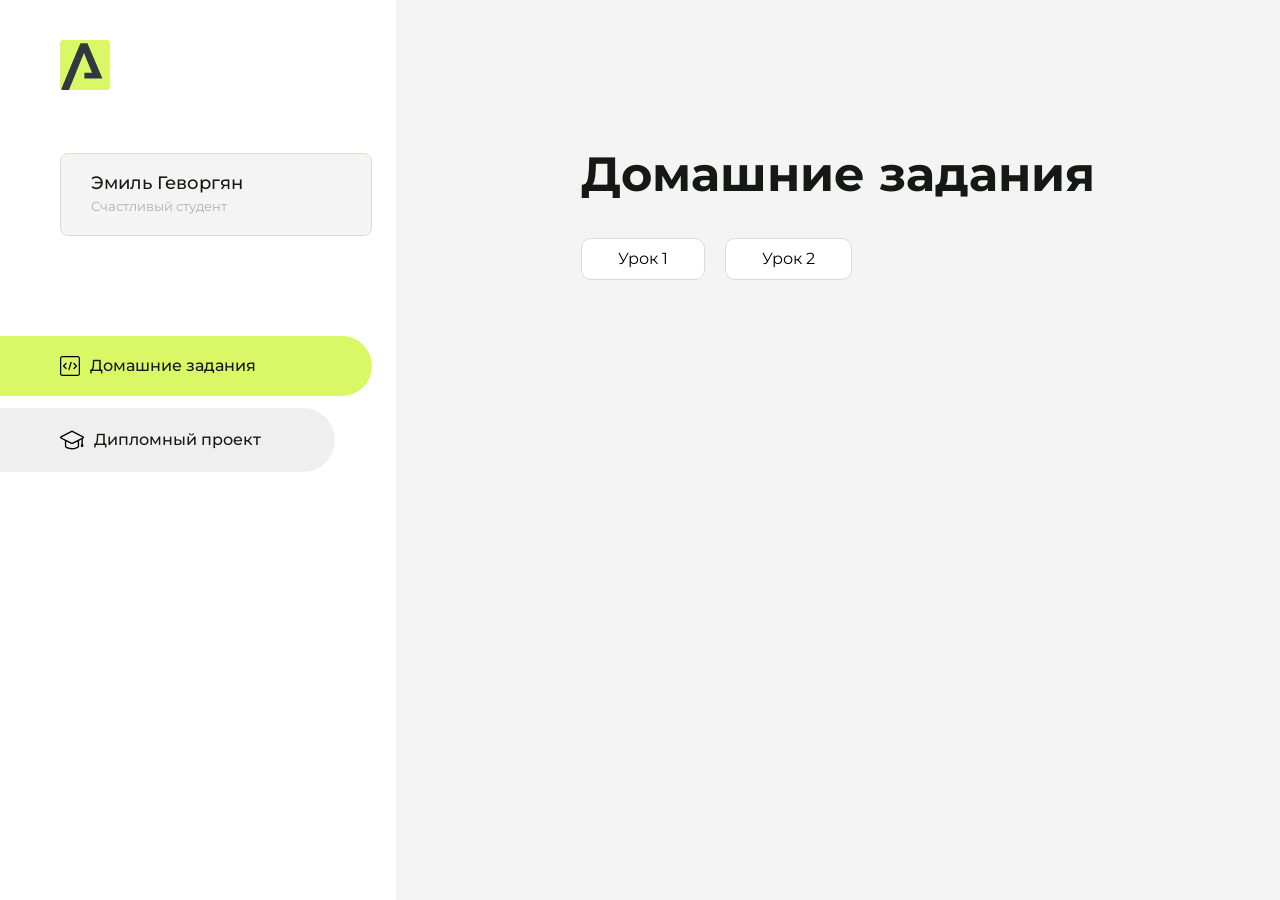
==== index.html @ ec7165cc "Update index.html" ====
<!DOCTYPE html>
<html lang="en">
<head>
    <meta charset="UTF-8">
    <meta name="viewport" content="width=device-width, initial-scale=1.0">
    <title>Домашняя работа</title>
    <link rel="shortcut icon" href="src/logo.ico" type="image/x-icon">
    <link rel="preconnect" href="https://fonts.googleapis.com">
    <link rel="preconnect" href="https://fonts.gstatic.com" crossorigin>
    <link href="https://fonts.googleapis.com/css2?family=Montserrat:wght@400;500;700&family=Rubik:wght@500&display=swap"
          rel="stylesheet">
    <link rel="stylesheet" href="src/style.css">
</head>
<body id="body">
<div class="overlay" id="overlay"></div>
<div class="layout">
    <div class="burger" id="burger">
        <svg viewBox="0 0 24 24" fill="none" xmlns="http://www.w3.org/2000/svg">
            <g id="SVGRepo_bgCarrier" stroke-width="0"></g>
            <g id="SVGRepo_tracerCarrier" stroke-linecap="round" stroke-linejoin="round"></g>
            <g id="SVGRepo_iconCarrier">
                <path d="M4 18L20 18" stroke="#DAF765" stroke-width="2" stroke-linecap="round"></path>
                <path d="M4 12L20 12" stroke="#DAF765" stroke-width="2" stroke-linecap="round"></path>
                <path d="M4 6L20 6" stroke="#DAF765" stroke-width="2" stroke-linecap="round"></path>
            </g>
        </svg>
    </div>
    <aside class="sidebar" id="sidebar">
        <div class="sidebar__inner">
            <div class="logo">
                <svg width="50" height="50" viewBox="0 0 50 50" fill="none" xmlns="http://www.w3.org/2000/svg">
                    <g clip-path="url(#clip0_513_74730)">
                        <path d="M46.17 -0.257004H3.83C1.57281 -0.257004 -0.257 1.57281 -0.257 3.83V46.17C-0.257 48.4272 1.57281 50.257 3.83 50.257H46.17C48.4272 50.257 50.257 48.4272 50.257 46.17V3.83C50.257 1.57281 48.4272 -0.257004 46.17 -0.257004Z"
                              fill="#DAF765"/>
                        <path d="M24.375 38.4H42.461L27.441 3.1585H20.4355C20.4355 3.1585 6.7895 35.881 1.1945 49.294C2.015 50.0275 3.0945 50.257 3.6945 50.257H8.8445L23.954 13.07L32.0465 32.8285H24.375V38.4Z"
                              fill="#323843"/>
                    </g>
                    <defs>
                        <clipPath id="clip0_513_74730">
                            <rect width="50" height="50" fill="white"/>
                        </clipPath>
                    </defs>
                </svg>
            </div>
            <div class="sidebar__user">
                <div class="sidebar__name">Эмиль Геворгян</div>
                <div class="sidebar__text">Счастливый студент</div>
            </div>
            <div class="sidebar__tabs">
                <div class="sidebar__item">
                    <button class="sidebar__button active" id="tasks">
                        <svg xmlns="http://www.w3.org/2000/svg" width="20" height="20" viewBox="0 0 20 20" fill="none">
                            <g clip-path="url(#clip0_704_74543)">
                                <path d="M17.7083 20H2.29167C1.0275 20 0 18.9725 0 17.7083V2.29167C0 1.0275 1.0275 0 2.29167 0H17.7083C18.9725 0 20 1.0275 20 2.29167V17.7083C20 18.9725 18.9725 20 17.7083 20ZM2.29167 1.25C1.7175 1.25 1.25 1.7175 1.25 2.29167V17.7083C1.25 18.2825 1.7175 18.75 2.29167 18.75H17.7083C18.2825 18.75 18.75 18.2825 18.75 17.7083V2.29167C18.75 1.7175 18.2825 1.25 17.7083 1.25H2.29167Z"
                                      fill="black"/>
                                <path d="M6.04167 13.125C5.88167 13.125 5.72167 13.0642 5.6 12.9417L3.1 10.4417C2.85583 10.1975 2.85583 9.80167 3.1 9.5575L5.6 7.0575C5.84417 6.81333 6.24 6.81333 6.48417 7.0575C6.72833 7.30167 6.72833 7.6975 6.48417 7.94167L4.42583 10L6.48417 12.0583C6.72833 12.3025 6.72833 12.6983 6.48417 12.9425C6.36167 13.0642 6.20167 13.125 6.04167 13.125Z"
                                      fill="black"/>
                                <path d="M8.95833 14.1667C8.9 14.1667 8.84 14.1583 8.78167 14.1417C8.45083 14.0442 8.26083 13.6967 8.35833 13.3658L10.4417 6.28251C10.5392 5.95084 10.8892 5.76417 11.2175 5.85917C11.5483 5.95667 11.7383 6.30417 11.6408 6.63501L9.5575 13.7183C9.47833 13.9908 9.22833 14.1667 8.95833 14.1667Z"
                                      fill="black"/>
                                <path d="M13.9583 13.125C13.7983 13.125 13.6383 13.0642 13.5167 12.9417C13.2725 12.6975 13.2725 12.3017 13.5167 12.0575L15.575 9.99916L13.5167 7.94083C13.2725 7.69666 13.2725 7.30083 13.5167 7.05666C13.7608 6.81249 14.1567 6.81249 14.4008 7.05666L16.9008 9.55666C17.145 9.80083 17.145 10.1967 16.9008 10.4408L14.4008 12.9408C14.2783 13.0642 14.1183 13.125 13.9583 13.125Z"
                                      fill="black"/>
                            </g>
                            <defs>
                                <clipPath id="clip0_704_74543">
                                    <rect width="20" height="20" fill="white"/>
                                </clipPath>
                            </defs>
                        </svg>
                        <span>Домашние задания</span></button>
                </div>
                <div class="sidebar__item">
                    <button class="sidebar__button" id="diplom">
                        <svg xmlns="http://www.w3.org/2000/svg" width="24" height="24" viewBox="0 0 24 24" fill="none">
                            <g clip-path="url(#clip0_704_74553)">
                                <path d="M23.2628 10.5971C23.7176 10.365 24 9.90375 24 9.39337C24 8.883 23.7176 8.42175 23.2628 8.18962L12.6135 2.75362C12.2291 2.55824 11.7705 2.55787 11.3854 2.75399L0.736875 8.19C0.282375 8.42175 0 8.883 0 9.39337C0 9.90375 0.282375 10.365 0.736875 10.5971L4.89038 12.7177V18.2074C4.89038 19.8154 8.412 21.393 12 21.393C15.5884 21.393 19.1096 19.815 19.1096 18.2074V12.7174L21.4609 11.517V15.8017L20.901 17.2305C20.7409 17.6389 20.7934 18.0994 21.0405 18.4616C21.2876 18.8246 21.6979 19.041 22.1366 19.041C22.5754 19.041 22.9852 18.8246 23.2324 18.462C23.4795 18.099 23.532 17.6385 23.3719 17.2301L22.8124 15.8021V10.827L23.2628 10.5971ZM17.7623 18.1721C17.6198 18.6375 15.3491 20.0419 12 20.0419C8.65088 20.0419 6.38025 18.6375 6.2415 18.2074V12.3037L6.23887 12.3019C6.23812 12.057 6.1065 11.8207 5.87325 11.7019L1.3515 9.39337L12 3.95737L22.6489 9.39337L12 14.8294L5.87325 11.7019C5.54063 11.5331 4.6695 11.6674 4.5 12C4.33012 12.3322 4.55813 12.5479 4.89038 12.7177L11.3857 16.0331C11.5781 16.1314 11.7889 16.1805 12 16.1805C12.2107 16.1805 12.4222 16.1314 12.6146 16.0331L17.7593 13.407L17.7623 18.1721Z"
                                      fill="black"/>
                            </g>
                            <defs>
                                <clipPath id="clip0_704_74553">
                                    <rect width="24" height="24" fill="white"/>
                                </clipPath>
                            </defs>
                        </svg>
                        <span>Дипломный проект</span></button>
                </div>
            </div>
        </div>

    </aside>
    <div class="content">
        <div class="container">
            <div class="content__block" id="tasksBlock">
                <div class="content__title">Домашние задания</div>
                <ul class="content__list">
                    <li class="content__list-item">
                        <a href="начало/index.html">Урок 1</a>
                    </li>
                    <li class="content__list-item">
                        <a href="lesson2.html/index.html">Урок 2</a>
                    </li>
                </ul>
            </div>
            <div class="content__block hidden" id="diplomBlock">
                <div class="content__title">Дипломный проект</div>
                <div class="content__list-diplom">
                    <a href="ПАПКА-С-НОМЕРОМ-УРОКА">Ссылка на ДЗ</a>
                </div>
                <div class="content__decor">
                    <div class="content__decor-text">Давай проверим, чему ты научился!</div>
                    <div class="content__decor-img">
                        <img src="src/decor.png" alt="decor">
                    </div>
                </div>
            </div>
        </div>
    </div>
</div>
<script src="src/index.js"></script>
</body>
</html>
---- src/style.css ----
*{padding: 0;margin: 0;border: 0;}
*,*:before,*:after{-webkit-box-sizing: border-box;box-sizing: border-box;}
:focus,:active{outline: none;}
a:focus,a:active{outline: none;}
nav,footer,header,aside{display: block;}
html,body{
    height:100%;width:100%;
    font-size:100%;line-height:1;-ms-text-size-adjust:100%;-moz-text-size-adjust:100%;-webkit-text-size-adjust:100%;}
input,button,textarea{font-family:inherit;}
input::-ms-clear{display: none;}
button{cursor: pointer;}
button::-moz-focus-inner{padding:0;border:0;}
a,a:visited{text-decoration: none;}
a:hover{text-decoration: none;}
ul li{list-style: none;}
img{vertical-align: top;}
h1,h2,h3,h4,h5,h6{font-size:inherit;font-weight: inherit;}
a{color:inherit;}



body {
    font-family: "Montserrat",SansSerif;
    color: black;
}

body.overflow {
    overflow: hidden;
}



.layout {
    display: -webkit-box;
    display: -ms-flexbox;
    display: flex;
    min-height: 100vh;
}

.sidebar {
    padding: 40px 24px 40px 0;
    -ms-flex-negative: 0;
    flex-shrink: 0;
    background-color: white;
}



.content {
    -webkit-box-flex: 1;
    -ms-flex-positive: 1;
    flex-grow: 1;
    background-color: #F4F4F4;
}

.container {
    display: -webkit-box;
    display: -ms-flexbox;
    display: flex;
    -webkit-box-orient: vertical;
    -webkit-box-direction: normal;
    -ms-flex-direction: column;
    flex-direction: column;
    -webkit-box-pack: center;
    -ms-flex-pack: center;
    justify-content: center;
    -webkit-box-align: center;
    -ms-flex-align: center;
    align-items: center;
    padding: 150px 60px 80px 60px;
}


.logo {
    margin-left: 60px;
    margin-bottom: 60px;
}

.sidebar__user {
    background-color: #F4F4F4;
    padding: 20px 30px;
    margin-left: 60px;
    margin-bottom: 100px;
    border-radius: 8px;
    border: 1px solid #DADEC9;
}

.sidebar__name {
    color:#161814;
    font-size: 18px;
    font-weight: 500;
    margin-bottom: 6px;
}

.sidebar__text {
    color: #AFB1A7;
    font-size: 13px;
    font-weight: 400;
    line-height: 130%; /* 16.9px */
}

.sidebar__item {
    width: 372px;
}

.sidebar__button {
    display: -webkit-box;
    display: -ms-flexbox;
    display: flex;
    -webkit-box-align: center;
    -ms-flex-align: center;
    align-items: center;
    gap: 10px;
    padding: 20px 60px;
    margin-bottom: 12px;
    border-radius: 0px 100px 100px 0px;
    -webkit-transition: all .5s;
    -o-transition: all .5s;
    transition: all .5s;
    cursor: pointer;
    width: 90%;
    color:#161814;
    font-size: 16px;
    font-weight: 500;
}

.sidebar__button.active , .sidebar__button:hover {
    width: 100%;
    background-color: #DAF765;
}


.content__title {
    color: #161814;
    font-size: 48px;
    font-weight: 700;
    margin-bottom: 40px;
}

.content__list {
    display: -webkit-box;
    display: -ms-flexbox;
    display: flex;
    -webkit-box-align: center;
    -ms-flex-align: center;
    align-items: center;
    -ms-flex-wrap: wrap;
    flex-wrap: wrap;
    gap: 20px;
}



.content__list-item  {
    cursor: pointer;
    padding: 12px 18px;
    background-color: #fff;
    border-radius: 10px;
    border: 1px solid #DADEC9;
    -webkit-transition: all .3s;
    -o-transition: all .3s;
    transition: all .3s;
}

.content__list-item:hover,.content__list-diplom:hover {
    background-color: #AFB1A7;
}

li a {
    padding: 12px 18px;

}


.content__list-diplom {
    -webkit-transition: all .3s;
    -o-transition: all .3s;
    transition: all .3s;
    display: inline-block;
    padding: 12px 18px;
    background-color: #fff;
    border-radius: 10px;
    border: 1px solid #DADEC9;
}

.content__decor {
    display: -webkit-box;
    display: -ms-flexbox;
    display: flex;
    -webkit-box-align: center;
    -ms-flex-align: center;
    align-items: center;
}

.content__decor-text {
    color:#BEDD44;
    font-size: 36px;
    font-weight: 700;
    line-height: 110%; /* 39.6px */
}

.content__block {
    max-width: 1200px;
}

.content__block.hidden {
    display: none;
}

.content__decor-img img{
    width: 100%;
}

.burger {
    display: none;
    padding: 5px;
    position: fixed;
    top: 3%;
    right: 7%;
    width: 40px;
    height: 40px;
    background-color: #161814;
    border-radius: 50%;
    z-index: 10;
    border: 1px solid #DAF765;
}

@media (max-width: 768px) {
    .burger {
        display: block;
    }

    .sidebar {
        -webkit-transition: all .3s;
        -o-transition: all .3s;
        transition: all .3s;
        -webkit-transform: translateX(-100%);
        -ms-transform: translateX(-100%);
        transform: translateX(-100%);
        position: fixed;
        top: 0;
        left: 0;
        bottom: 0;
        z-index: 5;
    }

    .sidebar.show {
        -webkit-transform: translateX(0%);
        -ms-transform: translateX(0%);
        transform: translateX(0%);
    }

    .overlay {
        opacity: 0;
        pointer-events: none;
        -webkit-transition: all .3s;
        -o-transition: all .3s;
        transition: all .3s;
        position: absolute;
        top: 0;
        right: 0;
        left: 0;
        bottom: 0;
        z-index: 3;
        background-color: #000000e0;
    }

    .overlay.show {
        opacity: 1;
        pointer-events: all;
    }

    .container {
        padding: 40px 20px;
        min-height: 100%;
    }

    .content__decor {
        margin-top: 20px;
        -webkit-box-orient: vertical;
        -webkit-box-direction: normal;
        -ms-flex-direction: column;
        flex-direction: column;
    }
}

@media (max-width: 400px) {
    .sidebar__user {
        margin-left: 0;
    }
}
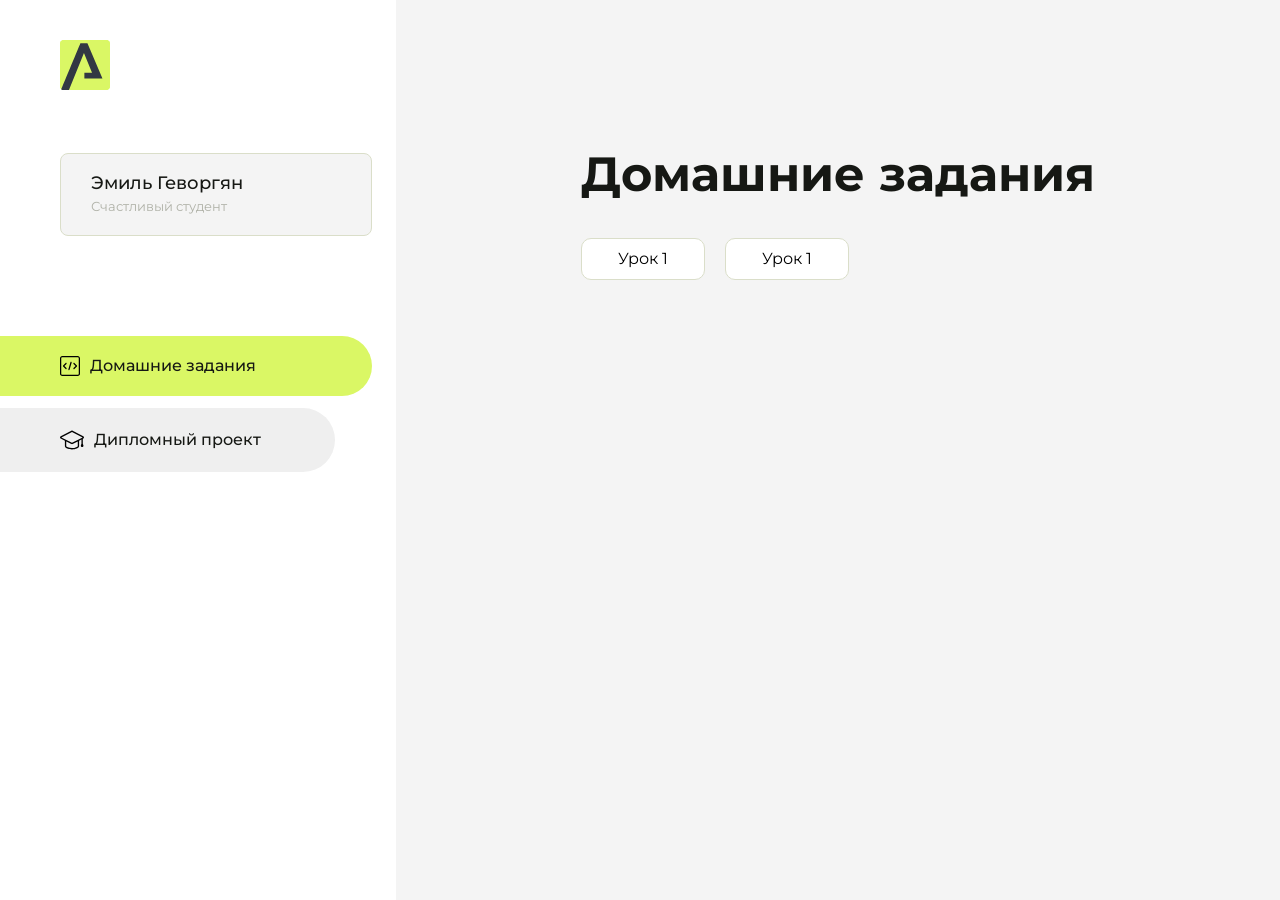
==== commit caf0406f: "Update index.html" ====
--- a/index.html
+++ b/index.html
@@ -96,7 +96,7 @@
                         <a href="начало/index.html">Урок 1</a>
                     </li>
                     <li class="content__list-item">
-                        <a href="lesson2.html/index.html">Урок 2</a>
+                        <a href="начало/index.html">Урок 1</a>
                     </li>
                 </ul>
             </div>
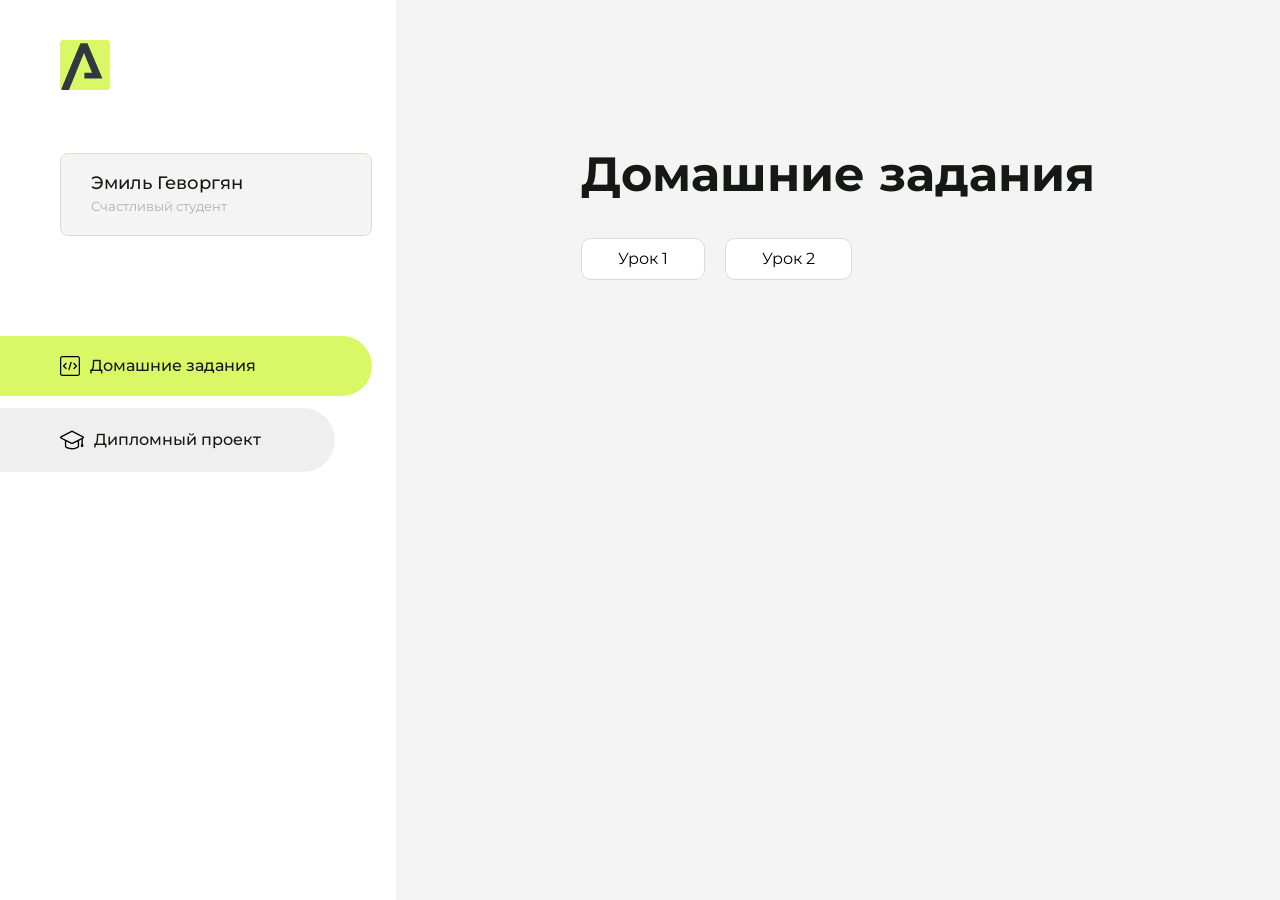
==== commit 8ae17fcd: "Update index.html" ====
--- a/index.html
+++ b/index.html
@@ -96,7 +96,7 @@
                         <a href="начало/index.html">Урок 1</a>
                     </li>
                     <li class="content__list-item">
-                        <a href="начало/index.html">Урок 1</a>
+                        <a href="привет/index.html">Урок 2</a>
                     </li>
                 </ul>
             </div>
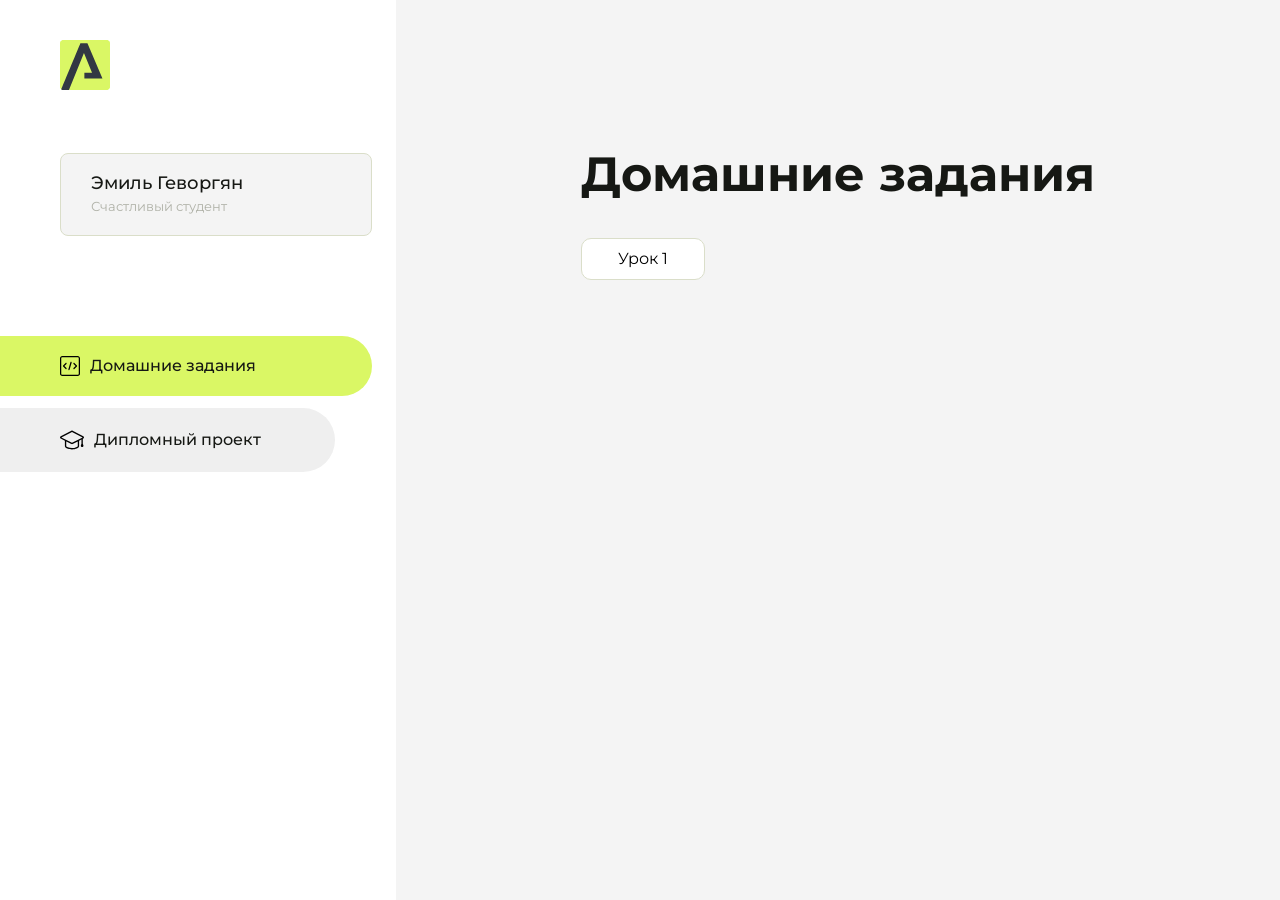
==== commit 921bda39: "Update index.html" ====
--- a/index.html
+++ b/index.html
@@ -95,9 +95,7 @@
                     <li class="content__list-item">
                         <a href="начало/index.html">Урок 1</a>
                     </li>
-                    <li class="content__list-item">
-                        <a href="привет/index.html">Урок 2</a>
-                    </li>
+            
                 </ul>
             </div>
             <div class="content__block hidden" id="diplomBlock">
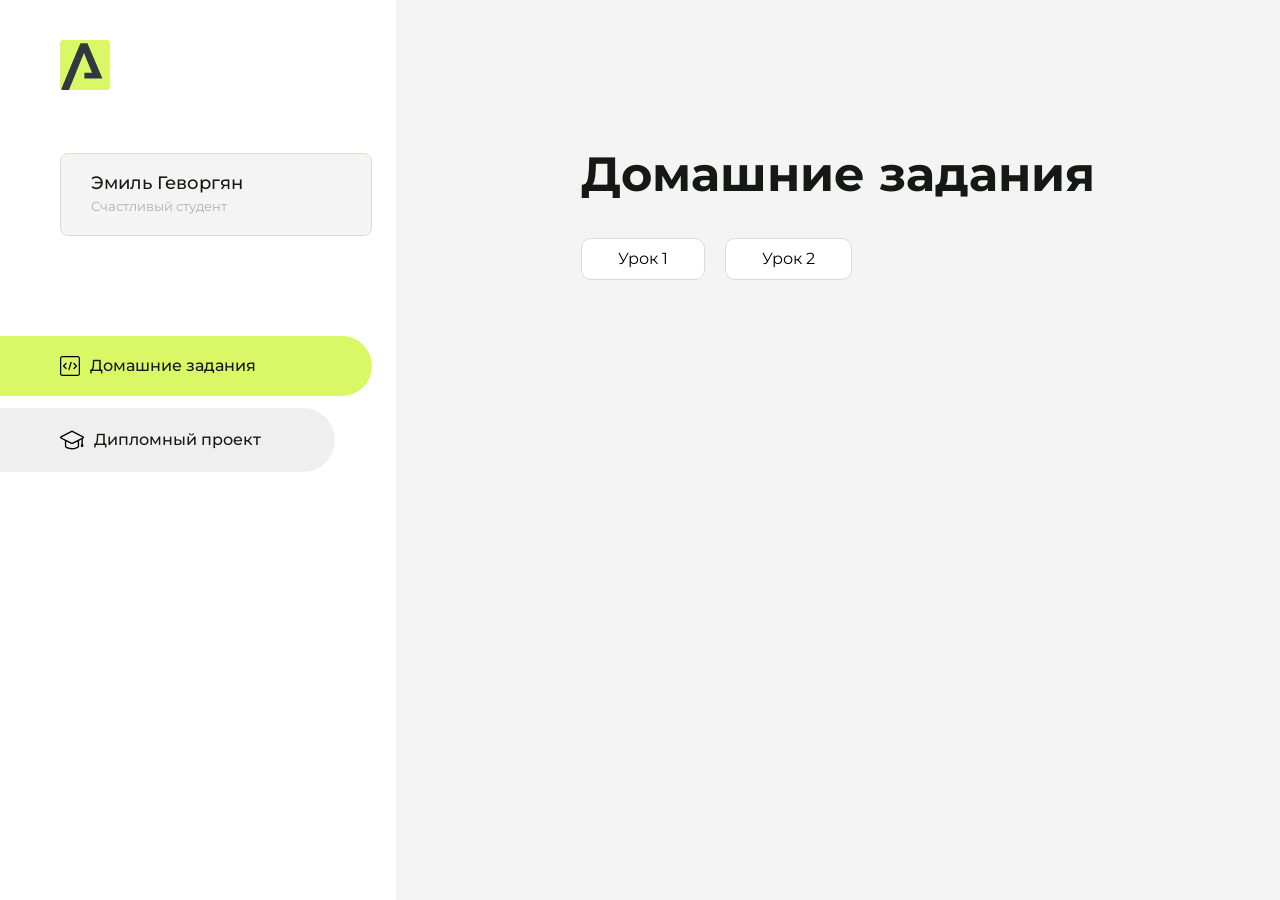
==== commit f65dbe46: "Update index.html" ====
--- a/index.html
+++ b/index.html
@@ -95,7 +95,9 @@
                     <li class="content__list-item">
                         <a href="начало/index.html">Урок 1</a>
                     </li>
-            
+                    <li class="content__list-item">
+                        <a href="привет/index.html">Урок 2</a>
+                    </li>
                 </ul>
             </div>
             <div class="content__block hidden" id="diplomBlock">
